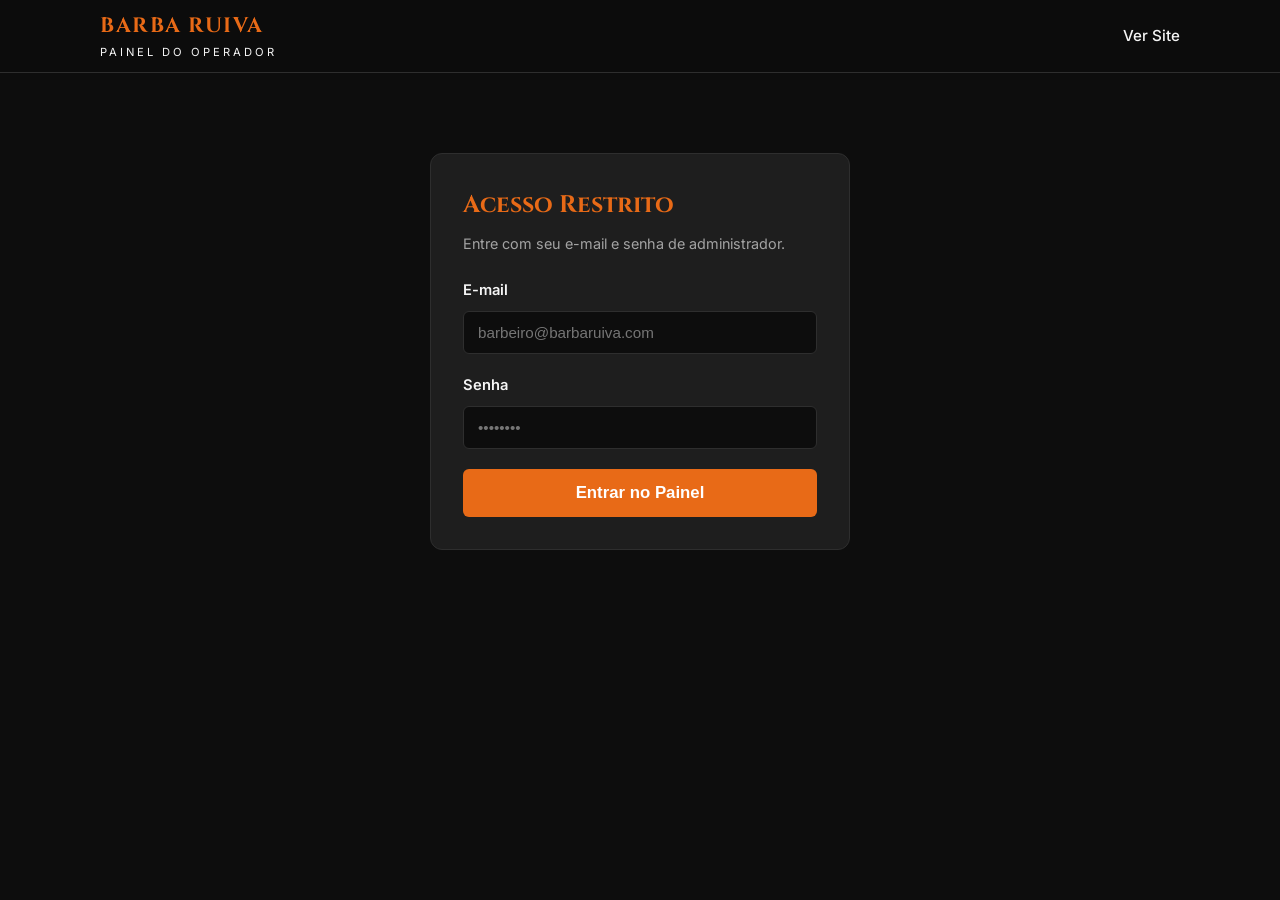
==== admin.html @ 9c5e2e63 "Rename admin.html.html to admin.html" ====
<!DOCTYPE html>
<html lang="pt-BR">
<head>
  <meta charset="UTF-8" />
  <meta name="viewport" content="width=device-width, initial-scale=1.0" />
  <title>Painel Operador | Barba Ruiva Barbearia</title>
  <link href="https://fonts.googleapis.com/css2?family=Cinzel:wght@700&family=Inter:wght@400;500;600;700&display=swap" rel="stylesheet">
  <link rel="stylesheet" href="assets/css/style.css" />
  <style>
    .admin-wrapper { max-width: 1120px; margin: 40px auto; padding: 0 20px; }
    .login-box { max-width: 420px; margin: 80px auto; background: var(--bg-card); padding: 32px; border-radius: 12px; border: 1px solid var(--border); }
    .tabs { display: flex; gap: 10px; margin-bottom: 24px; flex-wrap: wrap; border-bottom: 1px solid var(--border); padding-bottom: 12px; }
    .tab-btn { background: var(--bg-card); color: var(--text-primary); border: 1px solid var(--border); padding: 10px 18px; border-radius: 6px; cursor: pointer; font-weight: 600; }
    .tab-btn.active { background: var(--accent); border-color: var(--accent); color: #fff; }
    .tab-panel { display: none; }
    .tab-panel.active { display: block; }
    .table-responsive { overflow-x: auto; background: var(--bg-card); border-radius: 10px; border: 1px solid var(--border); }
    table { width: 100%; border-collapse: collapse; text-align: left; font-size: 0.9rem; }
    th, td { padding: 14px 16px; border-bottom: 1px solid var(--border); }
    th { color: var(--accent); font-weight: 600; }
    .status-badge { padding: 4px 10px; border-radius: 999px; font-size: 0.78rem; font-weight: 600; text-transform: uppercase; }
    .status-pendente { background: rgba(234, 179, 8, 0.2); color: #fde047; }
    .status-confirmado { background: rgba(22, 163, 74, 0.2); color: #86efac; }
    .status-concluido { background: rgba(59, 130, 246, 0.2); color: #93c5fd; }
    .status-cancelado { background: rgba(220, 38, 38, 0.2); color: #fca5a5; }
    .action-btns { display: flex; gap: 6px; flex-wrap: wrap; }
    .btn-xs { padding: 6px 10px; font-size: 0.78rem; border-radius: 4px; border: none; cursor: pointer; font-weight: 600; }
    .btn-green { background: #16a34a; color: #fff; }
    .btn-blue { background: #2563eb; color: #fff; }
    .btn-red { background: #dc2626; color: #fff; }
    .hidden { display: none !important; }
  </style>
</head>
<body>

  <header class="navbar">
    <div class="container nav-content">
      <a href="index.html" class="brand">
        <span class="brand-title">BARBA RUIVA</span>
        <span class="brand-sub">PAINEL DO OPERADOR</span>
      </a>
      <div class="nav-links">
        <a href="index.html">Ver Site</a>
        <button id="btn-logout" class="btn btn-outline btn-sm hidden">Sair</button>
      </div>
    </div>
  </header>

  <!-- Tela de Login -->
  <div id="login-section" class="login-box">
    <h2 style="font-family: 'Cinzel', serif; color: var(--accent); margin-bottom: 8px;">Acesso Restrito</h2>
    <p style="color: var(--text-muted); font-size: 0.9rem; margin-bottom: 24px;">Entre com seu e-mail e senha de administrador.</p>
    <form id="form-login">
      <div class="form-group">
        <label for="login-email">E-mail</label>
        <input type="email" id="login-email" required placeholder="barbeiro@barbaruiva.com" />
      </div>
      <div class="form-group">
        <label for="login-password">Senha</label>
        <input type="password" id="login-password" required placeholder="••••••••" />
      </div>
      <button type="submit" class="btn btn-primary btn-block">Entrar no Painel</button>
      <div id="login-erro" class="feedback error hidden"></div>
    </form>
  </div>

  <!-- Dashboard -->
  <main id="dashboard-section" class="admin-wrapper hidden">
    <div class="tabs">
      <button class="tab-btn active" data-tab="tab-agenda">📅 Agenda</button>
      <button class="tab-btn" data-tab="tab-servicos">✂️ Cartela & Preços</button>
      <button class="tab-btn" data-tab="tab-produtos">🧴 Produtos</button>
      <button class="tab-btn" data-tab="tab-bloqueios">⛔ Bloqueios de Horário</button>
    </div>

    <!-- ABA 1: AGENDA -->
    <section id="tab-agenda" class="tab-panel active">
      <div style="display: flex; justify-content: space-between; align-items: center; margin-bottom: 16px; flex-wrap: wrap; gap: 12px;">
        <h3>Agendamentos</h3>
        <div>
          <label for="filtro-data-agenda" style="font-size: 0.85rem; color: var(--text-muted); margin-right: 8px;">Filtrar por data:</label>
          <input type="date" id="filtro-data-agenda" style="padding: 8px; border-radius: 6px; border: 1px solid var(--border); background: var(--bg-card); color: #fff;" />
          <button id="btn-limpar-filtro" class="btn btn-outline btn-sm">Ver Próximos</button>
        </div>
      </div>

      <div class="table-responsive">
        <table>
          <thead>
            <tr>
              <th>Data / Hora</th>
              <th>Cliente</th>
              <th>Serviço</th>
              <th>Valor</th>
              <th>Status</th>
              <th>Ações</th>
            </tr>
          </thead>
          <tbody id="tbody-agenda"></tbody>
        </table>
      </div>
    </section>

    <!-- ABA 2: SERVIÇOS -->
    <section id="tab-servicos" class="tab-panel">
      <form id="form-novo-servico" class="booking-card" style="max-width: 100%; margin-bottom: 24px;">
        <h3 style="margin-bottom: 16px;">Adicionar Novo Serviço</h3>
        <div class="form-grid">
          <div class="form-group">
            <label>Nome do Serviço *</label>
            <input type="text" id="srv-nome" required placeholder="Ex: Corte + Hidratação" />
          </div>
          <div class="form-group">
            <label>Preço (R$) *</label>
            <input type="number" step="0.01" id="srv-preco" required placeholder="45.00" />
          </div>
          <div class="form-group">
            <label>Duração (minutos) *</label>
            <select id="srv-duracao">
              <option value="15">15 min</option>
              <option value="30" selected>30 min</option>
              <option value="45">45 min</option>
              <option value="60">60 min</option>
              <option value="90">90 min</option>
            </select>
          </div>
          <div class="form-group">
            <label>Descrição</label>
            <input type="text" id="srv-desc" placeholder="Breve descrição do serviço" />
          </div>
        </div>
        <button type="submit" class="btn btn-primary">Salvar Serviço</button>
      </form>

      <div class="table-responsive">
        <table>
          <thead>
            <tr>
              <th>Serviço</th>
              <th>Duração</th>
              <th>Preço (R$)</th>
              <th>Ações</th>
            </tr>
          </thead>
          <tbody id="tbody-servicos"></tbody>
        </table>
      </div>
    </section>

    <!-- ABA 3: PRODUTOS -->
    <section id="tab-produtos" class="tab-panel">
      <form id="form-novo-produto" class="booking-card" style="max-width: 100%; margin-bottom: 24px;">
        <h3 style="margin-bottom: 16px;">Cadastrar Produto na Vitrine</h3>
        <div class="form-grid">
          <div class="form-group">
            <label>Nome do Produto *</label>
            <input type="text" id="prod-nome" required placeholder="Ex: Pomada Efeito Matte 150g" />
          </div>
          <div class="form-group">
            <label>Preço (R$) *</label>
            <input type="number" step="0.01" id="prod-preco" required placeholder="35.00" />
          </div>
        </div>
        <div class="form-group">
          <label>Descrição</label>
          <input type="text" id="prod-desc" placeholder="Fixação forte, acabamento seco..." />
        </div>
        <button type="submit" class="btn btn-primary">Adicionar Produto</button>
      </form>

      <div class="table-responsive">
        <table>
          <thead>
            <tr>
              <th>Produto</th>
              <th>Descrição</th>
              <th>Preço</th>
              <th>Ações</th>
            </tr>
          </thead>
          <tbody id="tbody-produtos"></tbody>
        </table>
      </div>
    </section>

    <!-- ABA 4: BLOQUEIOS -->
    <section id="tab-bloqueios" class="tab-panel">
      <form id="form-novo-bloqueio" class="booking-card" style="max-width: 100%; margin-bottom: 24px;">
        <h3 style="margin-bottom: 16px;">Bloquear Data ou Horário Específico</h3>
        <div class="form-grid">
          <div class="form-group">
            <label>Data *</label>
            <input type="date" id="bloq-data" required />
          </div>
          <div class="form-group">
            <label>Motivo</label>
            <input type="text" id="bloq-motivo" placeholder="Ex: Feriado, Consulta médica..." />
          </div>
          <div class="form-group">
            <label>Hora Início (deixe vazio para dia inteiro)</label>
            <input type="time" id="bloq-inicio" />
          </div>
          <div class="form-group">
            <label>Hora Fim (deixe vazio para dia inteiro)</label>
            <input type="time" id="bloq-fim" />
          </div>
        </div>
        <button type="submit" class="btn btn-primary">Criar Bloqueio</button>
      </form>

      <div class="table-responsive">
        <table>
          <thead>
            <tr>
              <th>Data</th>
              <th>Intervalo</th>
              <th>Motivo</th>
              <th>Ação</th>
            </tr>
          </thead>
          <tbody id="tbody-bloqueios"></tbody>
        </table>
      </div>
    </section>
  </main>

  <script type="module" src="assets/js/admin.js"></script>
</body>
</html>
---- assets/css/style.css ----
:root {
  --bg-primary: #0d0d0d;
  --bg-secondary: #161616;
  --bg-card: #1e1e1e;
  --accent: #e86a17;
  --accent-hover: #ff7b24;
  --text-primary: #f5f5f5;
  --text-muted: #a3a3a3;
  --border: #2e2e2e;
  --success: #16a34a;
  --danger: #dc2626;
}

* {
  box-sizing: border-box;
  margin: 0;
  padding: 0;
}

html {
  scroll-behavior: smooth;
}

body {
  font-family: 'Inter', sans-serif;
  background-color: var(--bg-primary);
  color: var(--text-primary);
  line-height: 1.6;
}

.container {
  max-width: 1120px;
  margin: 0 auto;
  padding: 0 20px;
}

/* Navbar */
.navbar {
  background: rgba(13, 13, 13, 0.95);
  border-bottom: 1px solid var(--border);
  position: sticky;
  top: 0;
  z-index: 100;
  backdrop-filter: blur(8px);
}

.nav-content {
  display: flex;
  justify-content: space-between;
  align-items: center;
  height: 72px;
}

.brand {
  text-decoration: none;
  display: flex;
  flex-direction: column;
}

.brand-title {
  font-family: 'Cinzel', serif;
  font-size: 1.3rem;
  font-weight: 700;
  color: var(--accent);
  letter-spacing: 1.5px;
}

.brand-sub {
  font-size: 0.7rem;
  letter-spacing: 3px;
  color: var(--text-primary);
}

.nav-links {
  display: flex;
  align-items: center;
  gap: 24px;
}

.nav-links a {
  color: var(--text-primary);
  text-decoration: none;
  font-size: 0.95rem;
  font-weight: 500;
  transition: color 0.2s;
}

.nav-links a:hover {
  color: var(--accent);
}

/* Buttons */
.btn {
  display: inline-block;
  padding: 12px 24px;
  border-radius: 6px;
  font-weight: 600;
  text-decoration: none;
  cursor: pointer;
  border: none;
  transition: all 0.2s;
  font-size: 0.95rem;
}

.btn-sm {
  padding: 8px 16px;
  font-size: 0.85rem;
}

.btn-block {
  width: 100%;
  text-align: center;
  font-size: 1.05rem;
  padding: 14px;
}

.btn-primary {
  background-color: var(--accent);
  color: #fff;
}

.btn-primary:hover {
  background-color: var(--accent-hover);
}

.btn-outline {
  border: 1px solid var(--accent);
  color: var(--accent);
  background: transparent;
}

.btn-outline:hover {
  background: var(--accent);
  color: #fff;
}

/* Hero */
.hero {
  padding: 96px 0;
  background: radial-gradient(circle at top right, rgba(232, 106, 23, 0.16), transparent 60%);
  text-align: center;
}

.badge {
  display: inline-block;
  background: rgba(232, 106, 23, 0.15);
  color: var(--accent);
  border: 1px solid rgba(232, 106, 23, 0.4);
  padding: 6px 14px;
  border-radius: 999px;
  font-size: 0.85rem;
  font-weight: 600;
  margin-bottom: 16px;
}

.hero h1 {
  font-family: 'Cinzel', serif;
  font-size: 3rem;
  margin-bottom: 16px;
}

.hero p {
  max-width: 600px;
  margin: 0 auto 32px;
  color: var(--text-muted);
  font-size: 1.1rem;
}

.hero-actions {
  display: flex;
  justify-content: center;
  gap: 16px;
  flex-wrap: wrap;
}

/* Sections */
.section {
  padding: 72px 0;
}

.section-dark {
  background-color: var(--bg-secondary);
}

.section-header {
  text-align: center;
  margin-bottom: 48px;
}

.section-header h2 {
  font-family: 'Cinzel', serif;
  font-size: 2rem;
  color: var(--accent);
  margin-bottom: 8px;
}

.section-header p,
.section-header a {
  color: var(--text-muted);
}

/* Cards Grid */
.grid-cards {
  display: grid;
  grid-template-columns: repeat(auto-fill, minmax(280px, 1fr));
  gap: 20px;
}

.card {
  background: var(--bg-card);
  border: 1px solid var(--border);
  border-radius: 10px;
  padding: 24px;
  display: flex;
  flex-direction: column;
  justify-content: space-between;
  transition: transform 0.2s, border-color 0.2s;
}

.card:hover {
  transform: translateY(-3px);
  border-color: var(--accent);
}

.card h3 {
  font-size: 1.15rem;
  margin-bottom: 8px;
}

.card p {
  color: var(--text-muted);
  font-size: 0.9rem;
  margin-bottom: 16px;
}

.card-footer {
  display: flex;
  justify-content: space-between;
  align-items: center;
  border-top: 1px solid var(--border);
  padding-top: 14px;
}

.price {
  font-size: 1.2rem;
  font-weight: 700;
  color: var(--accent);
}

.duration {
  font-size: 0.8rem;
  color: var(--text-muted);
}

/* Booking Form */
.booking-card {
  max-width: 760px;
  margin: 0 auto;
  background: var(--bg-card);
  border: 1px solid var(--border);
  border-radius: 12px;
  padding: 32px;
}

.form-grid {
  display: grid;
  grid-template-columns: 1fr 1fr;
  gap: 20px;
}

.form-group {
  margin-bottom: 20px;
}

.form-group label {
  display: block;
  font-weight: 600;
  margin-bottom: 8px;
  font-size: 0.92rem;
}

.form-group input,
.form-group select {
  width: 100%;
  padding: 12px 14px;
  border-radius: 6px;
  border: 1px solid var(--border);
  background: var(--bg-primary);
  color: var(--text-primary);
  font-size: 0.95rem;
}

.form-group input:focus,
.form-group select:focus {
  outline: none;
  border-color: var(--accent);
}

.hint {
  display: block;
  margin-top: 4px;
  font-size: 0.8rem;
  color: var(--text-muted);
}

/* Slots Grid */
.slots-grid {
  display: grid;
  grid-template-columns: repeat(auto-fill, minmax(95px, 1fr));
  gap: 10px;
  padding: 12px;
  background: var(--bg-primary);
  border: 1px solid var(--border);
  border-radius: 8px;
  min-height: 60px;
}

.slot-placeholder {
  grid-column: 1 / -1;
  color: var(--text-muted);
  font-size: 0.9rem;
}

.slot-btn {
  padding: 10px 8px;
  border-radius: 6px;
  border: 1px solid var(--border);
  background: var(--bg-secondary);
  color: var(--text-primary);
  font-weight: 600;
  cursor: pointer;
  transition: all 0.15s;
}

.slot-btn:hover {
  border-color: var(--accent);
}

.slot-btn.selected {
  background: var(--accent);
  border-color: var(--accent);
  color: #fff;
}

/* LGPD */
.lgpd-box {
  margin-bottom: 20px;
  font-size: 0.85rem;
  color: var(--text-muted);
}

.checkbox-label {
  display: flex;
  align-items: flex-start;
  gap: 10px;
  cursor: pointer;
}

.checkbox-label input {
  margin-top: 4px;
  accent-color: var(--accent);
}

.checkbox-label a {
  color: var(--accent);
}

/* Feedback */
.feedback {
  margin-top: 20px;
  padding: 16px;
  border-radius: 8px;
  font-size: 0.95rem;
}

.feedback.hidden {
  display: none;
}

.feedback.success {
  background: rgba(22, 163, 74, 0.15);
  border: 1px solid var(--success);
  color: #86efac;
}

.feedback.error {
  background: rgba(220, 38, 38, 0.15);
  border: 1px solid var(--danger);
  color: #fca5a5;
}

/* Gallery */
.gallery-grid {
  display: grid;
  grid-template-columns: repeat(auto-fit, minmax(240px, 1fr));
  gap: 18px;
}

.gallery-item {
  position: relative;
  border-radius: 10px;
  overflow: hidden;
  border: 1px solid var(--border);
}

.gallery-item img {
  width: 100%;
  height: 240px;
  object-fit: cover;
  display: block;
}

.gallery-item span {
  position: absolute;
  bottom: 0;
  left: 0;
  right: 0;
  padding: 10px 14px;
  background: linear-gradient(transparent, rgba(0, 0, 0, 0.85));
  font-weight: 600;
  font-size: 0.95rem;
}

/* Footer */
.footer {
  border-top: 1px solid var(--border);
  padding-top: 56px;
}

.footer-grid {
  display: grid;
  grid-template-columns: repeat(auto-fit, minmax(250px, 1fr));
  gap: 32px;
  padding-bottom: 40px;
}

.footer h4 {
  color: var(--accent);
  margin-bottom: 12px;
}

.hours-list,
.footer-links {
  list-style: none;
}

.hours-list li,
.footer-links li {
  margin-bottom: 8px;
  font-size: 0.9rem;
  color: var(--text-muted);
}

.footer-links a {
  color: var(--text-muted);
  text-decoration: none;
}

.footer-links a:hover {
  color: var(--accent);
}

.footer-bottom {
  text-align: center;
  padding: 20px;
  border-top: 1px solid var(--border);
  color: var(--text-muted);
  font-size: 0.85rem;
}

@media (max-width: 768px) {
  .nav-links a:not(.btn) {
    display: none;
  }
  .hero h1 {
    font-size: 2.2rem;
  }
  .form-grid {
    grid-template-columns: 1fr;
  }
}
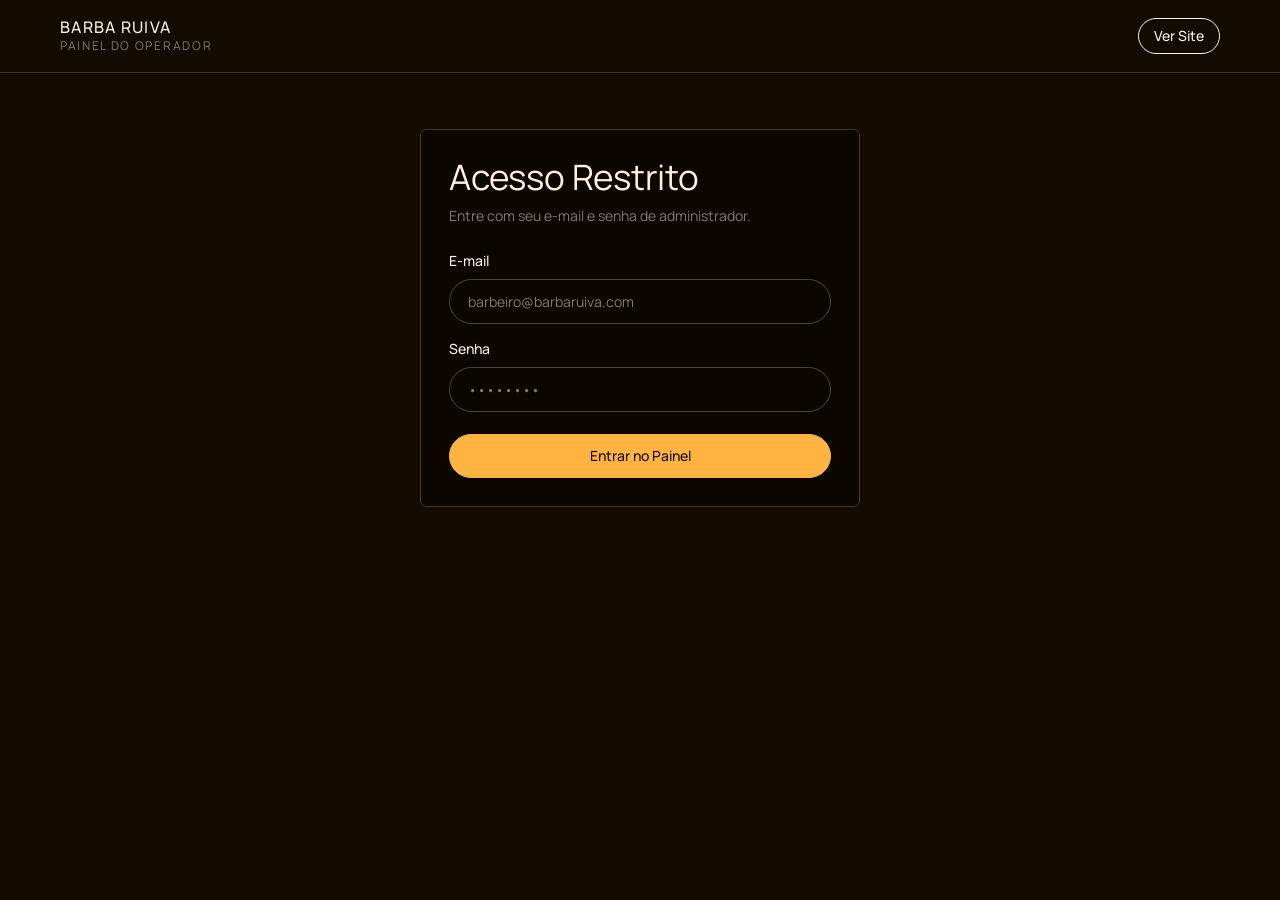
==== commit e8388451: "Atualizar o admin.html" ====
--- a/admin.html
+++ b/admin.html
@@ -4,52 +4,286 @@
   <meta charset="UTF-8" />
   <meta name="viewport" content="width=device-width, initial-scale=1.0" />
   <title>Painel Operador | Barba Ruiva Barbearia</title>
-  <link href="https://fonts.googleapis.com/css2?family=Cinzel:wght@700&family=Inter:wght@400;500;600;700&display=swap" rel="stylesheet">
+  <link rel="preconnect" href="https://fonts.googleapis.com">
+  <link rel="preconnect" href="https://fonts.gstatic.com" crossorigin>
+  <link href="https://fonts.googleapis.com/css2?family=Inter:wght@400;500&family=Manrope:wght@400;500&display=swap" rel="stylesheet">
   <link rel="stylesheet" href="assets/css/style.css" />
   <style>
-    .admin-wrapper { max-width: 1120px; margin: 40px auto; padding: 0 20px; }
-    .login-box { max-width: 420px; margin: 80px auto; background: var(--bg-card); padding: 32px; border-radius: 12px; border: 1px solid var(--border); }
-    .tabs { display: flex; gap: 10px; margin-bottom: 24px; flex-wrap: wrap; border-bottom: 1px solid var(--border); padding-bottom: 12px; }
-    .tab-btn { background: var(--bg-card); color: var(--text-primary); border: 1px solid var(--border); padding: 10px 18px; border-radius: 6px; cursor: pointer; font-weight: 600; }
-    .tab-btn.active { background: var(--accent); border-color: var(--accent); color: #fff; }
-    .tab-panel { display: none; }
-    .tab-panel.active { display: block; }
-    .table-responsive { overflow-x: auto; background: var(--bg-card); border-radius: 10px; border: 1px solid var(--border); }
-    table { width: 100%; border-collapse: collapse; text-align: left; font-size: 0.9rem; }
-    th, td { padding: 14px 16px; border-bottom: 1px solid var(--border); }
-    th { color: var(--accent); font-weight: 600; }
-    .status-badge { padding: 4px 10px; border-radius: 999px; font-size: 0.78rem; font-weight: 600; text-transform: uppercase; }
-    .status-pendente { background: rgba(234, 179, 8, 0.2); color: #fde047; }
-    .status-confirmado { background: rgba(22, 163, 74, 0.2); color: #86efac; }
-    .status-concluido { background: rgba(59, 130, 246, 0.2); color: #93c5fd; }
-    .status-cancelado { background: rgba(220, 38, 38, 0.2); color: #fca5a5; }
-    .action-btns { display: flex; gap: 6px; flex-wrap: wrap; }
-    .btn-xs { padding: 6px 10px; font-size: 0.78rem; border-radius: 4px; border: none; cursor: pointer; font-weight: 600; }
-    .btn-green { background: #16a34a; color: #fff; }
-    .btn-blue { background: #2563eb; color: #fff; }
-    .btn-red { background: #dc2626; color: #fff; }
-    .hidden { display: none !important; }
+    .admin-wrapper {
+      width: 100%;
+      max-width: var(--page-max-width);
+      margin: 40px auto 52px;
+      padding: 0 20px;
+    }
+
+    .login-box {
+      max-width: 440px;
+      margin: 56px auto;
+      background-color: var(--color-midnight-cocoa);
+      padding: 28px;
+      border-radius: var(--radius-cards);
+      border: 1px solid var(--color-walnut);
+    }
+
+    .login-box h2 {
+      font-size: var(--text-heading-lg);
+      font-weight: var(--font-weight-regular);
+      line-height: var(--leading-heading-lg);
+      letter-spacing: var(--tracking-heading-lg);
+      color: var(--color-warm-cream);
+      margin-bottom: 8px;
+    }
+
+    .tabs {
+      display: flex;
+      gap: var(--element-gap);
+      margin-bottom: 24px;
+      flex-wrap: wrap;
+      border-bottom: 1px solid var(--color-walnut);
+      padding-bottom: 14px;
+    }
+
+    .tab-btn {
+      min-height: 40px;
+      background-color: transparent;
+      color: var(--color-warm-cream);
+      border: 1px solid var(--color-cedar);
+      padding: 10px 18px;
+      border-radius: var(--radius-pill);
+      cursor: pointer;
+      font-family: var(--font-primary);
+      font-size: var(--text-body);
+      font-weight: var(--font-weight-medium);
+      transition: background-color 0.2s ease, border-color 0.2s ease, color 0.2s ease;
+    }
+
+    .tab-btn:hover {
+      border-color: var(--color-amber-forge);
+      color: var(--color-amber-forge);
+    }
+
+    .tab-btn.active {
+      background-color: var(--color-amber-forge);
+      border-color: var(--color-amber-forge);
+      color: var(--color-espresso);
+    }
+
+    .tab-panel {
+      display: none;
+    }
+
+    .tab-panel.active {
+      display: block;
+    }
+
+    .agenda-toolbar {
+      display: flex;
+      justify-content: space-between;
+      align-items: center;
+      margin-bottom: 16px;
+      flex-wrap: wrap;
+      gap: var(--element-gap);
+    }
+
+    .agenda-toolbar h3,
+    .tab-panel h3 {
+      font-size: var(--text-heading-sm);
+      font-weight: var(--font-weight-medium);
+      line-height: var(--leading-heading-sm);
+      letter-spacing: var(--tracking-heading-sm);
+      color: var(--color-warm-cream);
+    }
+
+    .agenda-filter-group {
+      display: flex;
+      align-items: center;
+      gap: 10px;
+      flex-wrap: wrap;
+    }
+
+    .agenda-filter-group label {
+      font-size: var(--text-body);
+      color: var(--color-driftwood);
+    }
+
+    .agenda-filter-group input[type="date"] {
+      min-height: 40px;
+      padding: 8px 16px;
+      border-radius: var(--radius-pill);
+      border: 1px solid var(--color-cedar);
+      background-color: var(--color-midnight-cocoa);
+      color: var(--color-warm-cream);
+      font-family: var(--font-primary);
+      font-size: var(--text-body);
+    }
+
+    .agenda-filter-group input[type="date"]:focus {
+      outline: none;
+      border-color: var(--color-amber-forge);
+    }
+
+    .table-responsive {
+      overflow-x: auto;
+      background-color: var(--color-midnight-cocoa);
+      border-radius: var(--radius-cards);
+      border: 1px solid var(--color-walnut);
+    }
+
+    table {
+      width: 100%;
+      border-collapse: collapse;
+      text-align: left;
+      font-size: var(--text-body);
+    }
+
+    th,
+    td {
+      padding: 14px 16px;
+      border-bottom: 1px solid var(--color-walnut);
+      vertical-align: middle;
+    }
+
+    th {
+      color: var(--color-driftwood);
+      font-weight: var(--font-weight-medium);
+      font-size: var(--text-caption);
+      letter-spacing: var(--tracking-caption);
+      text-transform: uppercase;
+      background-color: var(--color-espresso);
+    }
+
+    tr:last-child td {
+      border-bottom: none;
+    }
+
+    .status-badge {
+      display: inline-block;
+      padding: 5px 12px;
+      border-radius: var(--radius-pill);
+      font-size: var(--text-caption);
+      font-weight: var(--font-weight-medium);
+      letter-spacing: var(--tracking-caption);
+      text-transform: uppercase;
+      border: 1px solid var(--color-walnut);
+      color: var(--color-warm-cream);
+      background-color: var(--color-espresso);
+    }
+
+    .status-pendente {
+      border-color: var(--color-cedar);
+      color: var(--color-driftwood);
+    }
+
+    .status-confirmado {
+      border-color: var(--color-amber-forge);
+      color: var(--color-amber-forge);
+    }
+
+    .status-concluido {
+      border-color: var(--color-warm-cream);
+      color: var(--color-warm-cream);
+    }
+
+    .status-cancelado {
+      border-color: var(--color-walnut);
+      color: var(--color-driftwood);
+    }
+
+    .action-btns {
+      display: flex;
+      gap: 8px;
+      flex-wrap: wrap;
+    }
+
+    .btn-xs {
+      min-height: 32px;
+      padding: 6px 12px;
+      font-size: var(--text-caption);
+      font-family: var(--font-primary);
+      font-weight: var(--font-weight-medium);
+      border-radius: var(--radius-pill);
+      border: 1px solid var(--color-cedar);
+      background-color: transparent;
+      color: var(--color-warm-cream);
+      cursor: pointer;
+      text-decoration: none;
+      display: inline-flex;
+      align-items: center;
+      justify-content: center;
+      transition: background-color 0.2s ease, border-color 0.2s ease, color 0.2s ease;
+    }
+
+    .btn-xs:hover {
+      border-color: var(--color-amber-forge);
+      color: var(--color-amber-forge);
+    }
+
+    .btn-green {
+      background-color: var(--color-amber-forge);
+      border-color: var(--color-amber-forge);
+      color: var(--color-espresso);
+    }
+
+    .btn-green:hover {
+      background-color: var(--color-warm-cream);
+      border-color: var(--color-warm-cream);
+      color: var(--color-espresso);
+    }
+
+    .btn-blue {
+      border-color: var(--color-warm-cream);
+      color: var(--color-warm-cream);
+    }
+
+    .btn-red {
+      border-color: var(--color-walnut);
+      color: var(--color-driftwood);
+    }
+
+    .btn-whatsapp-action {
+      border-color: var(--color-amber-forge);
+      color: var(--color-amber-forge);
+    }
+
+    .hidden {
+      display: none !important;
+    }
+
+    @media (max-width: 768px) {
+      .admin-wrapper {
+        margin: 24px auto 40px;
+      }
+
+      .login-box {
+        margin: 32px 16px;
+        padding: 20px;
+      }
+
+      .login-box h2 {
+        font-size: 28px;
+      }
+    }
   </style>
 </head>
 <body>
 
-  <header class="navbar">
+  <header class="navbar is-scrolled">
     <div class="container nav-content">
       <a href="index.html" class="brand">
         <span class="brand-title">BARBA RUIVA</span>
         <span class="brand-sub">PAINEL DO OPERADOR</span>
       </a>
-      <div class="nav-links">
-        <a href="index.html">Ver Site</a>
-        <button id="btn-logout" class="btn btn-outline btn-sm hidden">Sair</button>
+      <div class="nav-actions">
+        <a href="index.html" class="btn btn-outline btn-sm">Ver Site</a>
+        <button id="btn-logout" class="btn btn-primary btn-sm hidden">Sair</button>
       </div>
     </div>
   </header>
 
   <!-- Tela de Login -->
   <div id="login-section" class="login-box">
-    <h2 style="font-family: 'Cinzel', serif; color: var(--accent); margin-bottom: 8px;">Acesso Restrito</h2>
-    <p style="color: var(--text-muted); font-size: 0.9rem; margin-bottom: 24px;">Entre com seu e-mail e senha de administrador.</p>
+    <h2>Acesso Restrito</h2>
+    <p class="muted" style="margin-bottom: 24px;">Entre com seu e-mail e senha de administrador.</p>
     <form id="form-login">
       <div class="form-group">
         <label for="login-email">E-mail</label>
@@ -59,7 +293,7 @@
         <label for="login-password">Senha</label>
         <input type="password" id="login-password" required placeholder="••••••••" />
       </div>
-      <button type="submit" class="btn btn-primary btn-block">Entrar no Painel</button>
+      <button type="submit" class="btn btn-primary btn-block" style="margin-top: 8px;">Entrar no Painel</button>
       <div id="login-erro" class="feedback error hidden"></div>
     </form>
   </div>
@@ -67,19 +301,19 @@
   <!-- Dashboard -->
   <main id="dashboard-section" class="admin-wrapper hidden">
     <div class="tabs">
-      <button class="tab-btn active" data-tab="tab-agenda">📅 Agenda</button>
-      <button class="tab-btn" data-tab="tab-servicos">✂️ Cartela & Preços</button>
-      <button class="tab-btn" data-tab="tab-produtos">🧴 Produtos</button>
-      <button class="tab-btn" data-tab="tab-bloqueios">⛔ Bloqueios de Horário</button>
+      <button class="tab-btn active" data-tab="tab-agenda">Agenda</button>
+      <button class="tab-btn" data-tab="tab-servicos">Cartela &amp; Preços</button>
+      <button class="tab-btn" data-tab="tab-produtos">Produtos</button>
+      <button class="tab-btn" data-tab="tab-bloqueios">Bloqueios de Horário</button>
     </div>
 
     <!-- ABA 1: AGENDA -->
     <section id="tab-agenda" class="tab-panel active">
-      <div style="display: flex; justify-content: space-between; align-items: center; margin-bottom: 16px; flex-wrap: wrap; gap: 12px;">
+      <div class="agenda-toolbar">
         <h3>Agendamentos</h3>
-        <div>
-          <label for="filtro-data-agenda" style="font-size: 0.85rem; color: var(--text-muted); margin-right: 8px;">Filtrar por data:</label>
-          <input type="date" id="filtro-data-agenda" style="padding: 8px; border-radius: 6px; border: 1px solid var(--border); background: var(--bg-card); color: #fff;" />
+        <div class="agenda-filter-group">
+          <label for="filtro-data-agenda">Filtrar por data:</label>
+          <input type="date" id="filtro-data-agenda" />
           <button id="btn-limpar-filtro" class="btn btn-outline btn-sm">Ver Próximos</button>
         </div>
       </div>
@@ -129,7 +363,7 @@
             <input type="text" id="srv-desc" placeholder="Breve descrição do serviço" />
           </div>
         </div>
-        <button type="submit" class="btn btn-primary">Salvar Serviço</button>
+        <button type="submit" class="btn btn-primary" style="margin-top: 8px;">Salvar Serviço</button>
       </form>
 
       <div class="table-responsive">
@@ -165,7 +399,7 @@
           <label>Descrição</label>
           <input type="text" id="prod-desc" placeholder="Fixação forte, acabamento seco..." />
         </div>
-        <button type="submit" class="btn btn-primary">Adicionar Produto</button>
+        <button type="submit" class="btn btn-primary" style="margin-top: 8px;">Adicionar Produto</button>
       </form>
 
       <div class="table-responsive">
@@ -205,7 +439,7 @@
             <input type="time" id="bloq-fim" />
           </div>
         </div>
-        <button type="submit" class="btn btn-primary">Criar Bloqueio</button>
+        <button type="submit" class="btn btn-primary" style="margin-top: 8px;">Criar Bloqueio</button>
       </form>
 
       <div class="table-responsive">
--- a/assets/css/style.css
+++ b/assets/css/style.css
@@ -1,17 +1,64 @@
 :root {
-  --bg-primary: #0d0d0d;
-  --bg-secondary: #161616;
-  --bg-card: #1e1e1e;
-  --accent: #e86a17;
-  --accent-hover: #ff7b24;
-  --text-primary: #f5f5f5;
-  --text-muted: #a3a3a3;
-  --border: #2e2e2e;
-  --success: #16a34a;
-  --danger: #dc2626;
-}
-
-* {
+  /* Cores — DESIGN.md */
+  --color-espresso: #140b00;
+  --color-midnight-cocoa: #0b0600;
+  --color-warm-cream: #fff1e0;
+  --color-soft-cream: #f1f1f1;
+  --color-walnut: #43392d;
+  --color-cedar: #4f4538;
+  --color-driftwood: #85796c;
+  --color-burnt-edge: #181109;
+  --color-amber-forge: #ffb442;
+
+  /* Tipografia */
+  --font-primary: 'PP Neue Montreal', 'Manrope', 'Inter', ui-sans-serif, system-ui, -apple-system, BlinkMacSystemFont, "Segoe UI", Roboto, sans-serif;
+  --font-weight-regular: 400;
+  --font-weight-medium: 500;
+
+  /* Escala Tipográfica */
+  --text-caption: 12px;
+  --leading-caption: 1.4;
+  --tracking-caption: 0.12px;
+  --text-body: 14px;
+  --leading-body: 1.5;
+  --text-body-lg: 16px;
+  --leading-body-lg: 1.5;
+  --text-subheading: 19px;
+  --leading-subheading: 1.4;
+  --text-heading-sm: 22px;
+  --leading-heading-sm: 1.2;
+  --tracking-heading-sm: -0.05px;
+  --text-heading-lg: 35px;
+  --leading-heading-lg: 1.1;
+  --tracking-heading-lg: -0.21px;
+  --text-hero: 73px;
+  --leading-hero: 1;
+  --tracking-hero: -0.8px;
+
+  /* Espaçamento e Raios */
+  --page-max-width: 1200px;
+  --section-gap: 52px;
+  --element-gap: 12px;
+  --radius-cards: 6px;
+  --radius-nav: 6px;
+  --radius-pill: 9999px;
+
+  /* Mapeamento compatível para elementos existentes */
+  --bg-primary: var(--color-espresso);
+  --bg-secondary: var(--color-midnight-cocoa);
+  --bg-card: var(--color-espresso);
+  --accent: var(--color-amber-forge);
+  --accent-hover: var(--color-amber-forge);
+  --text-primary: var(--color-warm-cream);
+  --text-muted: var(--color-driftwood);
+  --border: var(--color-walnut);
+  --success: var(--color-warm-cream);
+  --danger: var(--color-warm-cream);
+}
+
+*,
+*::before,
+*::after {
   box-sizing: border-box;
   margin: 0;
   padding: 0;
@@ -19,334 +66,462 @@
 
 html {
   scroll-behavior: smooth;
+  overflow-x: hidden;
 }
 
 body {
-  font-family: 'Inter', sans-serif;
-  background-color: var(--bg-primary);
-  color: var(--text-primary);
-  line-height: 1.6;
+  font-family: var(--font-primary);
+  font-weight: var(--font-weight-regular);
+  font-size: var(--text-body);
+  line-height: var(--leading-body);
+  background-color: var(--color-espresso);
+  color: var(--color-warm-cream);
+  overflow-x: hidden;
+  -webkit-font-smoothing: antialiased;
+}
+
+img {
+  max-width: 100%;
+  display: block;
 }
 
 .container {
-  max-width: 1120px;
+  width: 100%;
+  max-width: var(--page-max-width);
   margin: 0 auto;
   padding: 0 20px;
 }
 
-/* Navbar */
+/* Cabeçalho */
 .navbar {
-  background: rgba(13, 13, 13, 0.95);
-  border-bottom: 1px solid var(--border);
   position: sticky;
   top: 0;
   z-index: 100;
-  backdrop-filter: blur(8px);
+  background-color: transparent;
+  border-bottom: 1px solid transparent;
+  transition: background-color 0.25s ease, border-color 0.25s ease;
+}
+
+.navbar.is-scrolled {
+  background-color: var(--color-espresso);
+  border-bottom-color: var(--color-walnut);
 }
 
 .nav-content {
+  min-height: 72px;
+  display: flex;
+  align-items: center;
+  justify-content: space-between;
+  gap: var(--element-gap);
+  padding-top: 10px;
+  padding-bottom: 10px;
+}
+
+.brand {
+  text-decoration: none;
+  display: inline-flex;
+  flex-direction: column;
+  gap: 2px;
+  border-radius: var(--radius-nav);
+}
+
+.brand-title {
+  font-family: var(--font-primary);
+  font-size: var(--text-body-lg);
+  font-weight: var(--font-weight-medium);
+  letter-spacing: 0.08em;
+  color: var(--color-warm-cream);
+  line-height: 1.1;
+}
+
+.brand-sub {
+  font-size: var(--text-caption);
+  font-weight: var(--font-weight-regular);
+  letter-spacing: 0.14em;
+  color: var(--color-driftwood);
+  line-height: 1.2;
+}
+
+.nav-links {
+  display: flex;
+  align-items: center;
+  justify-content: center;
+  gap: 24px;
+}
+
+.nav-links a {
+  color: var(--color-warm-cream);
+  text-decoration: none;
+  font-size: var(--text-body);
+  font-weight: var(--font-weight-regular);
+  padding: 6px 2px;
+  transition: color 0.2s ease;
+}
+
+.nav-links a:hover {
+  color: var(--color-amber-forge);
+}
+
+.nav-actions {
+  display: flex;
+  align-items: center;
+  gap: var(--element-gap);
+}
+
+/* Botões Pill */
+.btn {
+  display: inline-flex;
+  align-items: center;
+  justify-content: center;
+  min-height: 40px;
+  padding: 12px 18px;
+  border-radius: var(--radius-pill);
+  font-family: var(--font-primary);
+  font-size: var(--text-body);
+  font-weight: var(--font-weight-medium);
+  line-height: 1;
+  text-decoration: none;
+  cursor: pointer;
+  border: 1px solid transparent;
+  transition: background-color 0.2s ease, border-color 0.2s ease, color 0.2s ease;
+}
+
+.btn-sm {
+  min-height: 36px;
+  padding: 10px 15px;
+  font-size: var(--text-body);
+}
+
+.btn-block {
+  width: 100%;
+  min-height: 44px;
+  padding: 12px 20px;
+}
+
+.btn-primary {
+  background-color: var(--color-amber-forge);
+  color: var(--color-espresso);
+  border-color: var(--color-amber-forge);
+}
+
+.btn-primary:hover {
+  background-color: var(--color-warm-cream);
+  border-color: var(--color-warm-cream);
+  color: var(--color-espresso);
+}
+
+.btn-outline {
+  background-color: transparent;
+  color: var(--color-warm-cream);
+  border-color: var(--color-warm-cream);
+}
+
+.btn-outline:hover {
+  border-color: var(--color-amber-forge);
+  color: var(--color-amber-forge);
+}
+
+/* Hero Section */
+.hero {
+  padding: var(--section-gap) 0;
+  border-bottom: 1px solid var(--color-walnut);
+}
+
+.hero-grid {
+  display: grid;
+  grid-template-columns: 1.15fr 0.85fr;
+  align-items: center;
+  gap: 32px;
+}
+
+.badge {
+  display: inline-block;
+  padding: 6px 12px;
+  border-radius: var(--radius-pill);
+  border: 1px solid var(--color-cedar);
+  background-color: var(--color-midnight-cocoa);
+  color: var(--color-warm-cream);
+  font-size: var(--text-caption);
+  font-weight: var(--font-weight-regular);
+  letter-spacing: var(--tracking-caption);
+  margin-bottom: 16px;
+}
+
+.hero h1 {
+  font-size: var(--text-hero);
+  font-weight: var(--font-weight-regular);
+  line-height: var(--leading-hero);
+  letter-spacing: var(--tracking-hero);
+  color: var(--color-warm-cream);
+  margin-bottom: 16px;
+}
+
+.hero-subtitle {
+  max-width: 480px;
+  font-size: var(--text-body-lg);
+  line-height: var(--leading-body-lg);
+  font-weight: var(--font-weight-regular);
+  color: var(--color-driftwood);
+  margin-bottom: 24px;
+}
+
+.hero-actions {
+  display: flex;
+  align-items: center;
+  gap: var(--element-gap);
+  flex-wrap: wrap;
+}
+
+.hero-media-frame {
+  position: relative;
+  border-radius: var(--radius-cards);
+  border: 1px solid var(--color-walnut);
+  overflow: hidden;
+  background-color: var(--color-midnight-cocoa);
+  aspect-ratio: 4 / 4.2;
+}
+
+.hero-media-frame::after {
+  content: "";
+  position: absolute;
+  inset: 0;
+  background: linear-gradient(180deg, rgba(20, 11, 0, 0.08) 0%, rgba(20, 11, 0, 0.52) 100%);
+  pointer-events: none;
+}
+
+.hero-media-frame img {
+  width: 100%;
+  height: 100%;
+  object-fit: cover;
+}
+
+/* Seções */
+.section {
+  padding: var(--section-gap) 0;
+}
+
+.section-recessed {
+  background-color: var(--color-midnight-cocoa);
+  border-top: 1px solid var(--color-walnut);
+  border-bottom: 1px solid var(--color-walnut);
+}
+
+.section-header {
+  margin-bottom: 28px;
+}
+
+.section-header h2 {
+  font-size: var(--text-heading-lg);
+  font-weight: var(--font-weight-regular);
+  line-height: var(--leading-heading-lg);
+  letter-spacing: var(--tracking-heading-lg);
+  color: var(--color-warm-cream);
+  margin-bottom: 8px;
+}
+
+.section-header p {
+  font-size: var(--text-body);
+  line-height: var(--leading-body);
+  color: var(--color-driftwood);
+}
+
+.loading-text {
+  color: var(--color-driftwood);
+  font-size: var(--text-body);
+}
+
+/* Grid e Cards (6px de raio, borda 1px Walnut) */
+.grid-cards {
+  display: grid;
+  grid-template-columns: repeat(auto-fill, minmax(270px, 1fr));
+  gap: var(--element-gap);
+}
+
+.card {
+  background-color: var(--color-espresso);
+  border: 1px solid var(--color-walnut);
+  border-radius: var(--radius-cards);
+  padding: 20px;
+  display: flex;
+  flex-direction: column;
+  justify-content: space-between;
+  gap: 16px;
+  transition: border-color 0.2s ease;
+}
+
+.card:hover {
+  border-color: var(--color-amber-forge);
+}
+
+.card h3 {
+  font-size: var(--text-subheading);
+  font-weight: var(--font-weight-medium);
+  line-height: var(--leading-subheading);
+  color: var(--color-warm-cream);
+  margin-bottom: 6px;
+}
+
+.card p {
+  color: var(--color-driftwood);
+  font-size: var(--text-body);
+  line-height: var(--leading-body);
+}
+
+.card-footer {
   display: flex;
   justify-content: space-between;
   align-items: center;
-  height: 72px;
-}
-
-.brand {
-  text-decoration: none;
-  display: flex;
-  flex-direction: column;
-}
-
-.brand-title {
-  font-family: 'Cinzel', serif;
-  font-size: 1.3rem;
-  font-weight: 700;
-  color: var(--accent);
-  letter-spacing: 1.5px;
-}
-
-.brand-sub {
-  font-size: 0.7rem;
-  letter-spacing: 3px;
-  color: var(--text-primary);
-}
-
-.nav-links {
-  display: flex;
-  align-items: center;
-  gap: 24px;
-}
-
-.nav-links a {
-  color: var(--text-primary);
-  text-decoration: none;
-  font-size: 0.95rem;
-  font-weight: 500;
-  transition: color 0.2s;
-}
-
-.nav-links a:hover {
-  color: var(--accent);
-}
-
-/* Buttons */
-.btn {
+  gap: var(--element-gap);
+  border-top: 1px solid var(--color-walnut);
+  padding-top: 14px;
+}
+
+.price {
+  font-size: var(--text-heading-sm);
+  font-weight: var(--font-weight-medium);
+  line-height: var(--leading-heading-sm);
+  letter-spacing: var(--tracking-heading-sm);
+  color: var(--color-amber-forge);
+}
+
+.duration {
+  font-size: var(--text-caption);
+  color: var(--color-driftwood);
+  margin-top: 2px;
+}
+
+/* Formulário de Agendamento */
+.booking-card {
+  background-color: var(--color-espresso);
+  border: 1px solid var(--color-walnut);
+  border-radius: var(--radius-cards);
+  padding: 28px;
+}
+
+.form-step-block {
+  padding-bottom: 20px;
+  margin-bottom: 20px;
+  border-bottom: 1px solid var(--color-walnut);
+}
+
+.step-label {
   display: inline-block;
-  padding: 12px 24px;
-  border-radius: 6px;
-  font-weight: 600;
-  text-decoration: none;
-  cursor: pointer;
-  border: none;
-  transition: all 0.2s;
-  font-size: 0.95rem;
-}
-
-.btn-sm {
-  padding: 8px 16px;
-  font-size: 0.85rem;
-}
-
-.btn-block {
-  width: 100%;
-  text-align: center;
-  font-size: 1.05rem;
-  padding: 14px;
-}
-
-.btn-primary {
-  background-color: var(--accent);
-  color: #fff;
-}
-
-.btn-primary:hover {
-  background-color: var(--accent-hover);
-}
-
-.btn-outline {
-  border: 1px solid var(--accent);
-  color: var(--accent);
-  background: transparent;
-}
-
-.btn-outline:hover {
-  background: var(--accent);
-  color: #fff;
-}
-
-/* Hero */
-.hero {
-  padding: 96px 0;
-  background: radial-gradient(circle at top right, rgba(232, 106, 23, 0.16), transparent 60%);
-  text-align: center;
-}
-
-.badge {
-  display: inline-block;
-  background: rgba(232, 106, 23, 0.15);
-  color: var(--accent);
-  border: 1px solid rgba(232, 106, 23, 0.4);
-  padding: 6px 14px;
-  border-radius: 999px;
-  font-size: 0.85rem;
-  font-weight: 600;
-  margin-bottom: 16px;
-}
-
-.hero h1 {
-  font-family: 'Cinzel', serif;
-  font-size: 3rem;
-  margin-bottom: 16px;
-}
-
-.hero p {
-  max-width: 600px;
-  margin: 0 auto 32px;
-  color: var(--text-muted);
-  font-size: 1.1rem;
-}
-
-.hero-actions {
-  display: flex;
-  justify-content: center;
-  gap: 16px;
-  flex-wrap: wrap;
-}
-
-/* Sections */
-.section {
-  padding: 72px 0;
-}
-
-.section-dark {
-  background-color: var(--bg-secondary);
-}
-
-.section-header {
-  text-align: center;
-  margin-bottom: 48px;
-}
-
-.section-header h2 {
-  font-family: 'Cinzel', serif;
-  font-size: 2rem;
-  color: var(--accent);
-  margin-bottom: 8px;
-}
-
-.section-header p,
-.section-header a {
-  color: var(--text-muted);
-}
-
-/* Cards Grid */
-.grid-cards {
-  display: grid;
-  grid-template-columns: repeat(auto-fill, minmax(280px, 1fr));
-  gap: 20px;
-}
-
-.card {
-  background: var(--bg-card);
-  border: 1px solid var(--border);
-  border-radius: 10px;
-  padding: 24px;
-  display: flex;
-  flex-direction: column;
-  justify-content: space-between;
-  transition: transform 0.2s, border-color 0.2s;
-}
-
-.card:hover {
-  transform: translateY(-3px);
-  border-color: var(--accent);
-}
-
-.card h3 {
-  font-size: 1.15rem;
-  margin-bottom: 8px;
-}
-
-.card p {
-  color: var(--text-muted);
-  font-size: 0.9rem;
-  margin-bottom: 16px;
-}
-
-.card-footer {
-  display: flex;
-  justify-content: space-between;
-  align-items: center;
-  border-top: 1px solid var(--border);
-  padding-top: 14px;
-}
-
-.price {
-  font-size: 1.2rem;
-  font-weight: 700;
-  color: var(--accent);
-}
-
-.duration {
-  font-size: 0.8rem;
-  color: var(--text-muted);
-}
-
-/* Booking Form */
-.booking-card {
-  max-width: 760px;
-  margin: 0 auto;
-  background: var(--bg-card);
-  border: 1px solid var(--border);
-  border-radius: 12px;
-  padding: 32px;
+  font-size: var(--text-caption);
+  font-weight: var(--font-weight-medium);
+  letter-spacing: var(--tracking-caption);
+  text-transform: uppercase;
+  color: var(--color-amber-forge);
+  margin-bottom: 14px;
 }
 
 .form-grid {
   display: grid;
-  grid-template-columns: 1fr 1fr;
-  gap: 20px;
+  grid-template-columns: repeat(2, minmax(0, 1fr));
+  gap: 16px;
 }
 
 .form-group {
-  margin-bottom: 20px;
+  margin-bottom: 14px;
+}
+
+.form-group:last-child {
+  margin-bottom: 0;
 }
 
 .form-group label {
   display: block;
-  font-weight: 600;
+  font-size: var(--text-body);
+  font-weight: var(--font-weight-medium);
+  color: var(--color-warm-cream);
   margin-bottom: 8px;
-  font-size: 0.92rem;
-}
-
+}
+
+/* Inputs e Selects em formato pill com contorno Cedar e foco Amber Forge */
 .form-group input,
 .form-group select {
   width: 100%;
-  padding: 12px 14px;
-  border-radius: 6px;
-  border: 1px solid var(--border);
-  background: var(--bg-primary);
-  color: var(--text-primary);
-  font-size: 0.95rem;
+  min-height: 44px;
+  padding: 12px 18px;
+  border-radius: var(--radius-pill);
+  border: 1px solid var(--color-cedar);
+  background-color: transparent;
+  color: var(--color-warm-cream);
+  font-family: var(--font-primary);
+  font-size: var(--text-body);
+  font-weight: var(--font-weight-regular);
+  transition: border-color 0.2s ease;
+}
+
+.form-group input::placeholder {
+  color: var(--color-driftwood);
 }
 
 .form-group input:focus,
 .form-group select:focus {
   outline: none;
-  border-color: var(--accent);
+  border-color: var(--color-amber-forge);
+}
+
+.form-group select option {
+  background-color: var(--color-espresso);
+  color: var(--color-warm-cream);
 }
 
 .hint {
   display: block;
-  margin-top: 4px;
-  font-size: 0.8rem;
-  color: var(--text-muted);
-}
-
-/* Slots Grid */
+  margin-top: 6px;
+  padding-left: 8px;
+  font-size: var(--text-caption);
+  color: var(--color-driftwood);
+}
+
+/* Slots de Horários */
 .slots-grid {
-  display: grid;
-  grid-template-columns: repeat(auto-fill, minmax(95px, 1fr));
-  gap: 10px;
-  padding: 12px;
-  background: var(--bg-primary);
-  border: 1px solid var(--border);
-  border-radius: 8px;
-  min-height: 60px;
+  display: flex;
+  flex-wrap: wrap;
+  gap: var(--element-gap);
+  padding: 14px;
+  border-radius: var(--radius-cards);
+  border: 1px solid var(--color-walnut);
+  background-color: var(--color-midnight-cocoa);
+  min-height: 56px;
 }
 
 .slot-placeholder {
-  grid-column: 1 / -1;
-  color: var(--text-muted);
-  font-size: 0.9rem;
+  color: var(--color-driftwood);
+  font-size: var(--text-body);
+  align-self: center;
 }
 
 .slot-btn {
-  padding: 10px 8px;
-  border-radius: 6px;
-  border: 1px solid var(--border);
-  background: var(--bg-secondary);
-  color: var(--text-primary);
-  font-weight: 600;
+  padding: 10px 16px;
+  border-radius: var(--radius-pill);
+  border: 1px solid var(--color-cedar);
+  background-color: transparent;
+  color: var(--color-warm-cream);
+  font-family: var(--font-primary);
+  font-size: var(--text-body);
+  font-weight: var(--font-weight-medium);
   cursor: pointer;
-  transition: all 0.15s;
+  transition: background-color 0.2s ease, border-color 0.2s ease, color 0.2s ease;
 }
 
 .slot-btn:hover {
-  border-color: var(--accent);
+  border-color: var(--color-amber-forge);
+  color: var(--color-amber-forge);
 }
 
 .slot-btn.selected {
-  background: var(--accent);
-  border-color: var(--accent);
-  color: #fff;
+  background-color: var(--color-amber-forge);
+  border-color: var(--color-amber-forge);
+  color: var(--color-espresso);
 }
 
 /* LGPD */
 .lgpd-box {
   margin-bottom: 20px;
-  font-size: 0.85rem;
-  color: var(--text-muted);
+  font-size: var(--text-body);
+  color: var(--color-driftwood);
 }
 
 .checkbox-label {
@@ -357,20 +532,29 @@
 }
 
 .checkbox-label input {
-  margin-top: 4px;
-  accent-color: var(--accent);
+  width: 18px;
+  height: 18px;
+  margin-top: 2px;
+  flex-shrink: 0;
+  accent-color: var(--color-amber-forge);
 }
 
 .checkbox-label a {
-  color: var(--accent);
+  color: var(--color-warm-cream);
+  text-decoration: underline;
+}
+
+.checkbox-label a:hover {
+  color: var(--color-amber-forge);
 }
 
 /* Feedback */
 .feedback {
-  margin-top: 20px;
-  padding: 16px;
-  border-radius: 8px;
-  font-size: 0.95rem;
+  margin-top: 16px;
+  padding: 14px 18px;
+  border-radius: var(--radius-cards);
+  font-size: var(--text-body);
+  border: 1px solid var(--color-walnut);
 }
 
 .feedback.hidden {
@@ -378,64 +562,95 @@
 }
 
 .feedback.success {
-  background: rgba(22, 163, 74, 0.15);
-  border: 1px solid var(--success);
-  color: #86efac;
+  background-color: var(--color-midnight-cocoa);
+  border-color: var(--color-amber-forge);
+  color: var(--color-warm-cream);
 }
 
 .feedback.error {
-  background: rgba(220, 38, 38, 0.15);
-  border: 1px solid var(--danger);
-  color: #fca5a5;
-}
-
-/* Gallery */
+  background-color: var(--color-midnight-cocoa);
+  border-color: var(--color-warm-cream);
+  color: var(--color-warm-cream);
+}
+
+/* Galeria */
+.gallery-header {
+  display: flex;
+  align-items: flex-end;
+  justify-content: space-between;
+  gap: 16px;
+  flex-wrap: wrap;
+}
+
 .gallery-grid {
   display: grid;
-  grid-template-columns: repeat(auto-fit, minmax(240px, 1fr));
-  gap: 18px;
+  grid-template-columns: repeat(4, minmax(0, 1fr));
+  gap: var(--element-gap);
 }
 
 .gallery-item {
   position: relative;
-  border-radius: 10px;
+  border-radius: var(--radius-cards);
+  border: 1px solid var(--color-walnut);
   overflow: hidden;
-  border: 1px solid var(--border);
+  background-color: var(--color-espresso);
+  aspect-ratio: 4 / 3;
+}
+
+.gallery-item::after {
+  content: "";
+  position: absolute;
+  inset: 0;
+  background: linear-gradient(180deg, transparent 45%, rgba(11, 6, 0, 0.85) 100%);
+  pointer-events: none;
 }
 
 .gallery-item img {
   width: 100%;
-  height: 240px;
+  height: 100%;
   object-fit: cover;
-  display: block;
 }
 
 .gallery-item span {
   position: absolute;
-  bottom: 0;
-  left: 0;
-  right: 0;
-  padding: 10px 14px;
-  background: linear-gradient(transparent, rgba(0, 0, 0, 0.85));
-  font-weight: 600;
-  font-size: 0.95rem;
-}
-
-/* Footer */
+  left: 14px;
+  bottom: 12px;
+  z-index: 2;
+  font-size: var(--text-body);
+  font-weight: var(--font-weight-medium);
+  color: var(--color-warm-cream);
+}
+
+/* Rodapé */
 .footer {
-  border-top: 1px solid var(--border);
-  padding-top: 56px;
+  background-color: var(--color-midnight-cocoa);
+  padding-top: var(--section-gap);
 }
 
 .footer-grid {
   display: grid;
-  grid-template-columns: repeat(auto-fit, minmax(250px, 1fr));
+  grid-template-columns: repeat(3, minmax(0, 1fr));
   gap: 32px;
-  padding-bottom: 40px;
+  padding-bottom: 36px;
+}
+
+.footer-tagline {
+  color: var(--color-warm-cream);
+  font-weight: var(--font-weight-medium);
+  margin-top: 8px;
+  margin-bottom: 6px;
+}
+
+.muted {
+  color: var(--color-driftwood);
+  font-size: var(--text-body);
+  margin-bottom: 4px;
 }
 
 .footer h4 {
-  color: var(--accent);
+  font-size: var(--text-body-lg);
+  font-weight: var(--font-weight-medium);
+  color: var(--color-warm-cream);
   margin-bottom: 12px;
 }
 
@@ -446,36 +661,94 @@
 
 .hours-list li,
 .footer-links li {
+  font-size: var(--text-body);
+  color: var(--color-driftwood);
   margin-bottom: 8px;
-  font-size: 0.9rem;
-  color: var(--text-muted);
+}
+
+.hours-list strong {
+  color: var(--color-warm-cream);
+  font-weight: var(--font-weight-medium);
 }
 
 .footer-links a {
-  color: var(--text-muted);
+  color: var(--color-warm-cream);
   text-decoration: none;
+  transition: color 0.2s ease;
 }
 
 .footer-links a:hover {
-  color: var(--accent);
+  color: var(--color-amber-forge);
 }
 
 .footer-bottom {
+  border-top: 1px solid var(--color-walnut);
+  padding: 20px;
   text-align: center;
-  padding: 20px;
-  border-top: 1px solid var(--border);
-  color: var(--text-muted);
-  font-size: 0.85rem;
+  color: var(--color-driftwood);
+  font-size: var(--text-caption);
+}
+
+/* Responsividade */
+@media (max-width: 960px) {
+  .hero-grid {
+    grid-template-columns: 1fr;
+  }
+
+  .hero-media-frame {
+    max-height: 420px;
+    aspect-ratio: 16 / 10;
+  }
+
+  .gallery-grid {
+    grid-template-columns: repeat(2, minmax(0, 1fr));
+  }
+
+  .footer-grid {
+    grid-template-columns: 1fr;
+    gap: 24px;
+  }
 }
 
 @media (max-width: 768px) {
-  .nav-links a:not(.btn) {
+  .nav-links {
     display: none;
   }
+
+  .hero {
+    padding: 36px 0;
+  }
+
   .hero h1 {
-    font-size: 2.2rem;
-  }
+    font-size: var(--text-heading-lg);
+    line-height: var(--leading-heading-lg);
+    letter-spacing: var(--tracking-heading-lg);
+  }
+
+  .section {
+    padding: 40px 0;
+  }
+
+  .section-header h2 {
+    font-size: 28px;
+    line-height: 1.15;
+  }
+
+  .booking-card {
+    padding: 20px;
+  }
+
   .form-grid {
     grid-template-columns: 1fr;
   }
-}
+
+  .btn {
+    min-height: 44px;
+  }
+}
+
+@media (max-width: 520px) {
+  .gallery-grid {
+    grid-template-columns: 1fr;
+  }
+}
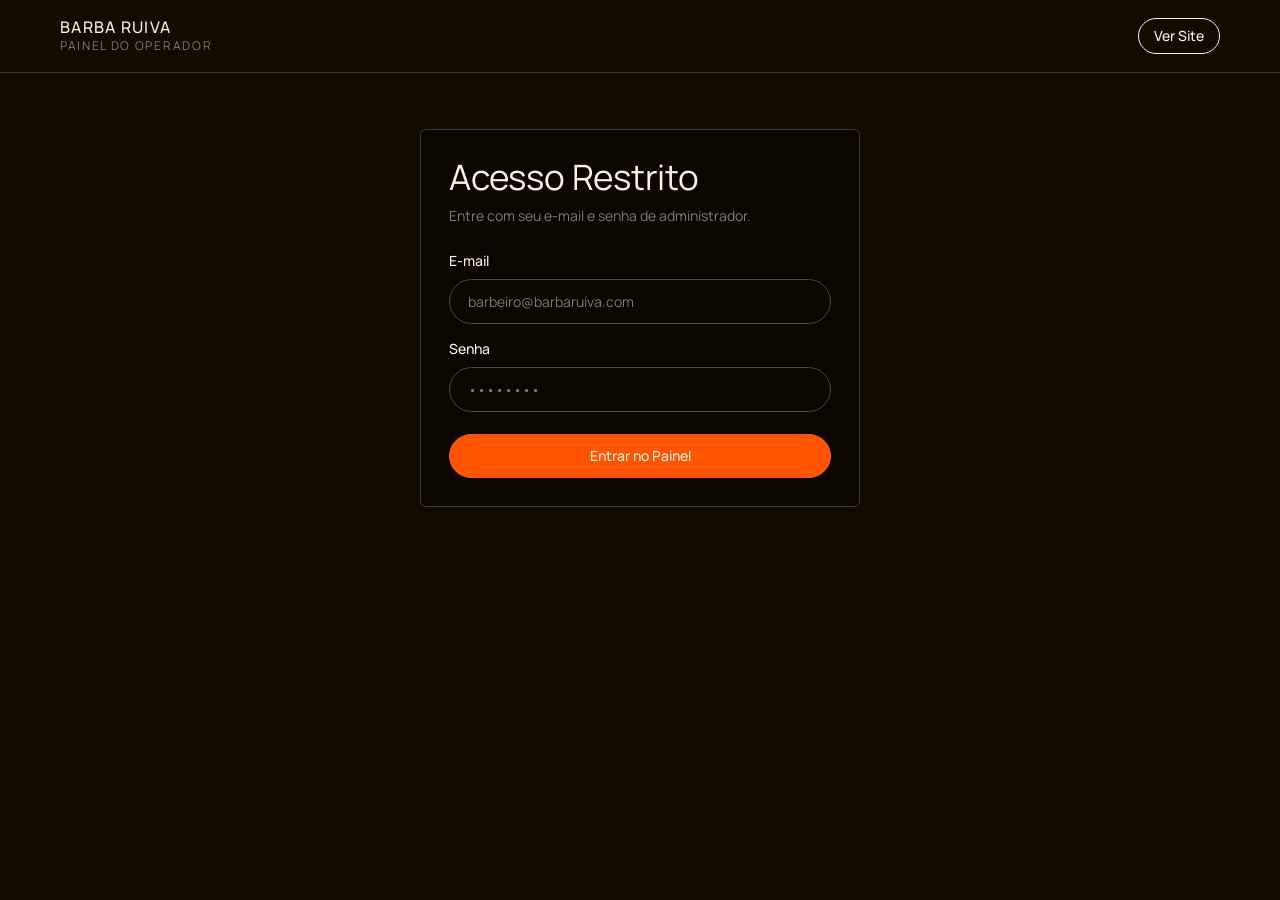
==== commit fab7469b: "Update admin.html" ====
--- a/admin.html
+++ b/admin.html
@@ -9,6 +9,58 @@
   <link href="https://fonts.googleapis.com/css2?family=Inter:wght@400;500&family=Manrope:wght@400;500&display=swap" rel="stylesheet">
   <link rel="stylesheet" href="assets/css/style.css" />
   <style>
+    .revenue-summary {
+      display: grid;
+      grid-template-columns: repeat(auto-fit, minmax(210px, 1fr));
+      gap: var(--element-gap);
+      margin-bottom: 20px;
+    }
+
+    .revenue-card {
+      background-color: var(--color-midnight-cocoa);
+      border: 1px solid var(--color-walnut);
+      border-radius: var(--radius-cards);
+      padding: 16px;
+    }
+
+    .revenue-card.total-dia {
+      border-color: var(--color-amber-forge);
+    }
+
+    .revenue-label {
+      font-size: var(--text-caption);
+      color: var(--color-driftwood);
+      text-transform: uppercase;
+      letter-spacing: var(--tracking-caption);
+      margin-bottom: 6px;
+    }
+
+    .revenue-value {
+      font-size: var(--text-heading-sm);
+      font-weight: var(--font-weight-medium);
+      color: var(--color-warm-cream);
+    }
+
+    .revenue-card.total-dia .revenue-value {
+      color: var(--color-amber-forge);
+    }
+
+    .revenue-sub {
+      font-size: var(--text-caption);
+      color: var(--color-driftwood);
+      margin-top: 4px;
+    }
+
+    .barber-select {
+      margin-top: 6px;
+      padding: 5px 10px;
+      border-radius: var(--radius-pill);
+      border: 1px solid var(--color-cedar);
+      background-color: var(--color-espresso);
+      color: var(--color-warm-cream);
+      font-family: var(--font-primary);
+      font-size: var(--text-caption);
+    }
     .admin-wrapper {
       width: 100%;
       max-width: var(--page-max-width);
@@ -310,13 +362,16 @@
     <!-- ABA 1: AGENDA -->
     <section id="tab-agenda" class="tab-panel active">
       <div class="agenda-toolbar">
-        <h3>Agendamentos</h3>
+        <h3>Agendamentos &amp; Faturamento Previsto</h3>
         <div class="agenda-filter-group">
-          <label for="filtro-data-agenda">Filtrar por data:</label>
+          <label for="filtro-data-agenda">Data de referência:</label>
           <input type="date" id="filtro-data-agenda" />
-          <button id="btn-limpar-filtro" class="btn btn-outline btn-sm">Ver Próximos</button>
+          <button id="btn-limpar-filtro" class="btn btn-outline btn-sm">Hoje</button>
         </div>
       </div>
+
+      <!-- Resumo de Faturamento por Barbeiro + Total do Dia -->
+      <div id="resumo-faturamento" class="revenue-summary"></div>
 
       <div class="table-responsive">
         <table>
@@ -324,7 +379,7 @@
             <tr>
               <th>Data / Hora</th>
               <th>Cliente</th>
-              <th>Serviço</th>
+              <th>Serviço / Barbeiro</th>
               <th>Valor</th>
               <th>Status</th>
               <th>Ações</th>
@@ -334,7 +389,6 @@
         </table>
       </div>
     </section>
-
     <!-- ABA 2: SERVIÇOS -->
     <section id="tab-servicos" class="tab-panel">
       <form id="form-novo-servico" class="booking-card" style="max-width: 100%; margin-bottom: 24px;">
--- a/assets/css/style.css
+++ b/assets/css/style.css
@@ -1,5 +1,5 @@
 :root {
-  /* Cores — DESIGN.md */
+  /* Cores — Base DESIGN.md + Laranja da Logo Barba Ruiva */
   --color-espresso: #140b00;
   --color-midnight-cocoa: #0b0600;
   --color-warm-cream: #fff1e0;
@@ -8,7 +8,7 @@
   --color-cedar: #4f4538;
   --color-driftwood: #85796c;
   --color-burnt-edge: #181109;
-  --color-amber-forge: #ffb442;
+  --color-amber-forge: #ff5500;
 
   /* Tipografia */
   --font-primary: 'PP Neue Montreal', 'Manrope', 'Inter', ui-sans-serif, system-ui, -apple-system, BlinkMacSystemFont, "Segoe UI", Roboto, sans-serif;
@@ -200,7 +200,7 @@
 
 .btn-primary {
   background-color: var(--color-amber-forge);
-  color: var(--color-espresso);
+  color: var(--color-warm-cream);
   border-color: var(--color-amber-forge);
 }
 
@@ -272,27 +272,47 @@
   flex-wrap: wrap;
 }
 
+/* No desktop */
 .hero-media-frame {
   position: relative;
   border-radius: var(--radius-cards);
   border: 1px solid var(--color-walnut);
   overflow: hidden;
   background-color: var(--color-midnight-cocoa);
-  aspect-ratio: 4 / 4.2;
+  display: flex;
+  align-items: center;
+  justify-content: center;
+  padding: 16px;
 }
 
 .hero-media-frame::after {
-  content: "";
-  position: absolute;
-  inset: 0;
-  background: linear-gradient(180deg, rgba(20, 11, 0, 0.08) 0%, rgba(20, 11, 0, 0.52) 100%);
-  pointer-events: none;
+  content: none; /* Remove o gradiente escuro sobre a logo */
 }
 
 .hero-media-frame img {
   width: 100%;
-  height: 100%;
-  object-fit: cover;
+  height: auto;
+  max-height: 440px;
+  object-fit: contain;
+}
+
+/* No tablet e celular */
+@media (max-width: 960px) {
+  .hero-grid {
+    grid-template-columns: 1fr;
+  }
+
+  .hero-media-frame {
+    max-height: none;
+    aspect-ratio: auto;
+    padding: 12px;
+  }
+
+  .hero-media-frame img {
+    max-height: 280px;
+    width: auto;
+    max-width: 100%;
+  }
 }
 
 /* Seções */
@@ -436,7 +456,7 @@
   margin-bottom: 8px;
 }
 
-/* Inputs e Selects em formato pill com contorno Cedar e foco Amber Forge */
+/* Inputs e Selects em formato pill com contorno Cedar e foco no laranja da logo */
 .form-group input,
 .form-group select {
   width: 100%;
@@ -514,7 +534,7 @@
 .slot-btn.selected {
   background-color: var(--color-amber-forge);
   border-color: var(--color-amber-forge);
-  color: var(--color-espresso);
+  color: var(--color-warm-cream);
 }
 
 /* LGPD */
@@ -752,3 +772,87 @@
     grid-template-columns: 1fr;
   }
 }
+/* Consulta: Ver Meus Agendamentos */
+.my-bookings-box {
+  margin-top: 24px;
+  padding-top: 24px;
+  border-top: 1px solid var(--color-walnut);
+}
+
+.my-bookings-header {
+  margin-bottom: 14px;
+}
+
+.my-bookings-header h3 {
+  font-size: var(--text-subheading);
+  font-weight: var(--font-weight-medium);
+  color: var(--color-warm-cream);
+  margin-bottom: 4px;
+}
+
+.my-bookings-search {
+  display: flex;
+  gap: var(--element-gap);
+  align-items: center;
+  flex-wrap: wrap;
+}
+
+.my-bookings-search input {
+  flex: 1 1 240px;
+  min-height: 44px;
+  padding: 12px 18px;
+  border-radius: var(--radius-pill);
+  border: 1px solid var(--color-cedar);
+  background-color: transparent;
+  color: var(--color-warm-cream);
+  font-family: var(--font-primary);
+  font-size: var(--text-body);
+}
+
+.my-bookings-search input::placeholder {
+  color: var(--color-driftwood);
+}
+
+.my-bookings-search input:focus {
+  outline: none;
+  border-color: var(--color-amber-forge);
+}
+
+.my-bookings-results {
+  margin-top: 16px;
+  display: grid;
+  gap: 10px;
+}
+
+.my-booking-item {
+  display: flex;
+  justify-content: space-between;
+  align-items: center;
+  gap: 12px;
+  flex-wrap: wrap;
+  padding: 14px 16px;
+  border-radius: var(--radius-cards);
+  border: 1px solid var(--color-walnut);
+  background-color: var(--color-midnight-cocoa);
+}
+
+.my-booking-meta {
+  font-size: var(--text-caption);
+  color: var(--color-driftwood);
+  margin-top: 2px;
+}
+
+.booking-status-pill {
+  padding: 5px 12px;
+  border-radius: var(--radius-pill);
+  font-size: var(--text-caption);
+  font-weight: var(--font-weight-medium);
+  text-transform: uppercase;
+  border: 1px solid var(--color-walnut);
+  color: var(--color-warm-cream);
+}
+
+.booking-status-pill.confirmado {
+  border-color: var(--color-amber-forge);
+  color: var(--color-amber-forge);
+}
